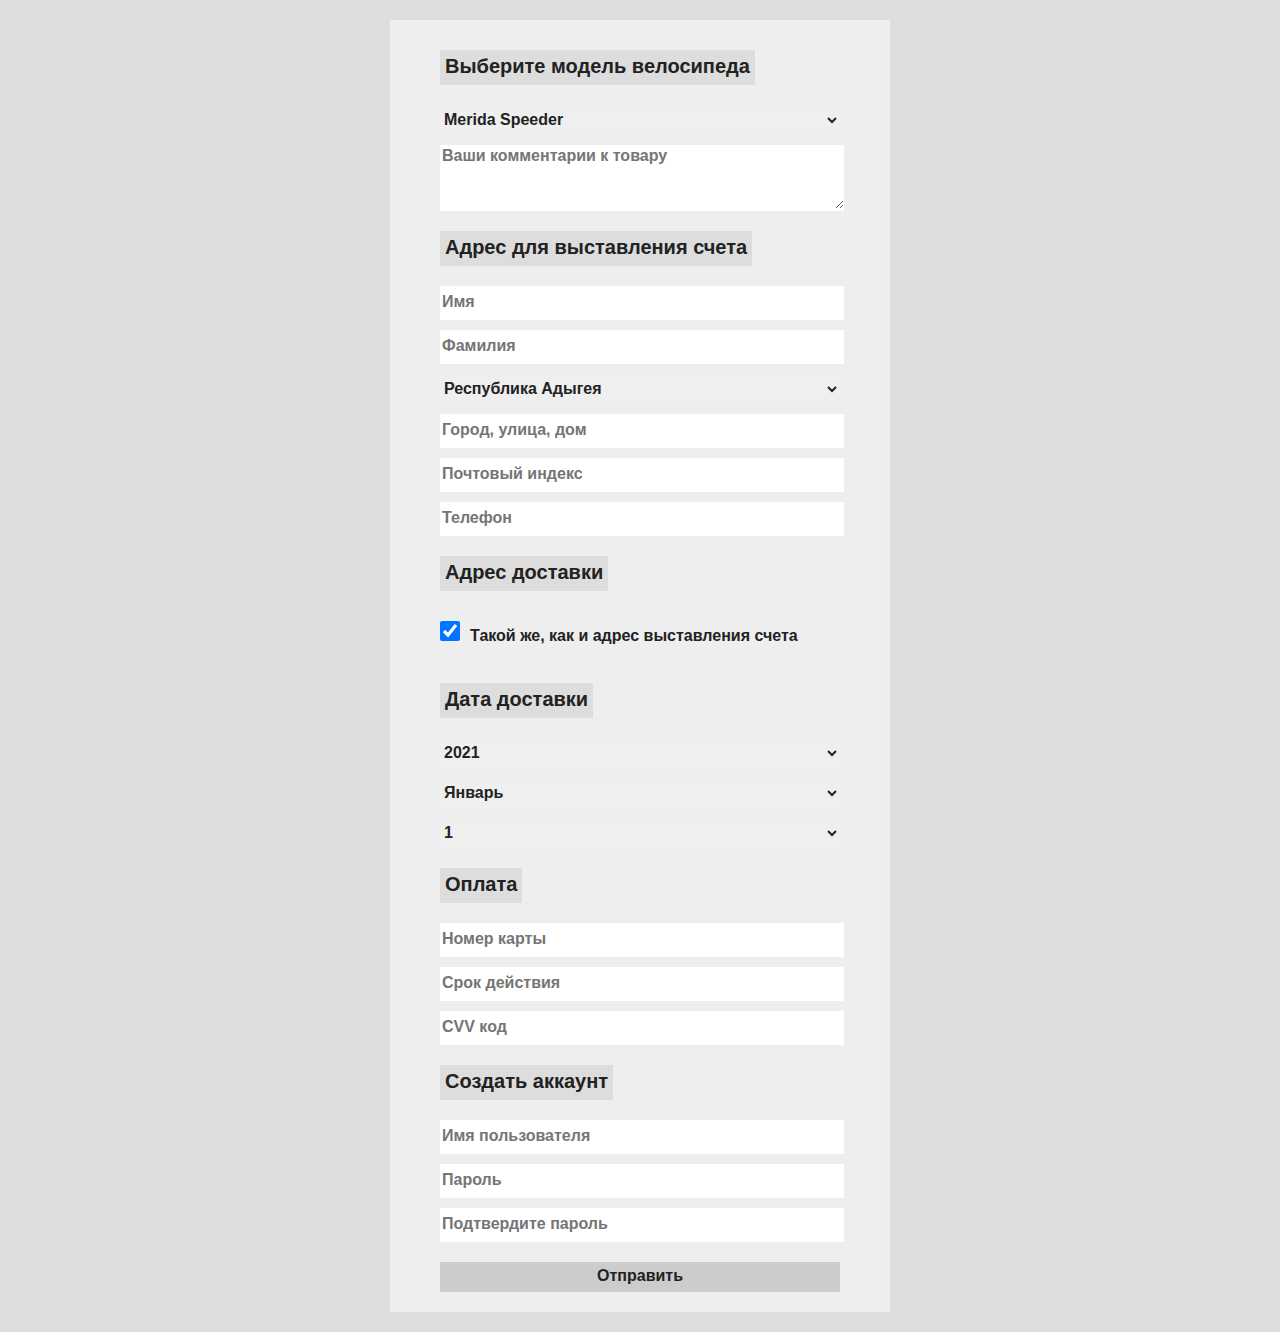
==== index.html @ 262d8af5 "Add files via upload" ====
<!DOCTYPE html>
<html lang="en">

<head>
    <meta charset="UTF-8">
    <meta http-equiv="X-UA-Compatible" content="IE=edge">
    <meta name="viewport" content="width=device-width, initial-scale=1.0">
    <link rel="stylesheet" href="./css/style.css">
    <title>Document</title>
</head>

<body>
    <div class="wrapper">
        <form action="result.html" method="post" class="form">
            <span>Выберите модель велосипеда</span>
            <select name="bike_list" class="send_value">
                <option value="Merida Speeder">Merida Speeder</option>
                <option value="Giant iNeed Street">Giant iNeed Street</option>
                <option value="Forward Cosmo">Forward Cosmo</option>
                <option value="Forward Sporting">Forward Sporting</option>
                <option value="Dahon Dream D6">Dahon Dream D6</option>
                <option value="Format 1412">Format 1412</option>
                <option value="Stels Navigator">Stels Navigator</option>
            </select>
            <textarea placeholder="Ваши комментарии к товару" name="about" class="send_value"></textarea>
            <span>Адрес для выставления счета</span>
            <input type="text" placeholder="Имя" maxlength="15" class="entry_field send_value" name="name">
            <input type="text" placeholder="Фамилия" maxlength="15" class="entry_field send_value" name="last_name">
            <select name="region" class="send_value">
                <option value="1">Республика Адыгея</option>
                <option value="2">Республика Алтай </option>
                <option value="3">Республика Башкортостан </option>
                <option value="4">Республика Бурятия </option>
                <option value="5">Республика Дагестан </option>
                <option value="6">Республика Ингушетия </option>
                <option value="7">Кабардино-Балкарская Республика</option>
                <option value="8">Республика Калмыкия </option>
                <option value="9">Карачаево-Черкесская Республика</option>
                <option value="10">Республика Карелия </option>
                <option value="11">Республика Коми </option>
                <option value="12">Республика Марий Эл </option>
                <option value="13">Республика Мордовия </option>
                <option value="14">Республика Саха (Якутия) </option>
                <option value="15">Республика Северная Осетия - Алания </option>
                <option value="16">Республика Татарстан</option>
                <option value="17">Республика Тыва </option>
                <option value="18">Удмуртская Республика </option>
                <option value="19">Республика Хакасия </option>
                <option value="20">Чеченская Республика</option>
                <option value="21">Чувашская Республика</option>
                <option value="22">Алтайский край</option>
                <option value="75">Забайкальский край</option>
                <option value="41">Камчатский край</option>
                <option value="23">Краснодарский край</option>
                <option value="24">Красноярский край</option>
                <option value="59">Пермский край</option>
                <option value="25">Приморский край</option>
                <option value="26">Ставропольский край</option>
                <option value="27">Хабаровский край</option>
                <option value="28">Амурская область </option>
                <option value="29">Архангельская область</option>
                <option value="30">Астраханская область </option>
                <option value="31">Белгородская область</option>
                <option value="32">Брянская область </option>
                <option value="33">Владимирская область </option>
                <option value="34">Волгоградская область </option>
                <option value="35">Вологодская область </option>
                <option value="36">Воронежская область </option>
                <option value="37">Ивановская область </option>
                <option value="38">Иркутская область </option>
                <option value="39">Калининградская область</option>
                <option value="40">Калужская область </option>
                <option value="42">Кемеровская область </option>
                <option value="43">Кировская область </option>
                <option value="44">Костромская область </option>
                <option value="45">Курганская область </option>
                <option value="46">Курская область </option>
                <option value="47">Ленинградская область </option>
                <option value="48">Липецкая область </option>
                <option value="49">Магаданская область</option>
                <option value="50">Московская область </option>
                <option value="51">Мурманская область </option>
                <option value="52">Нижегородская область </option>
                <option value="53">Новгородская область </option>
                <option value="54">Новосибирская область </option>
                <option value="55">Омская область</option>
                <option value="56">Оренбургская область </option>
                <option value="57">Орловская область </option>
                <option value="58">Пензенская область </option>
                <option value="60">Псковская область </option>
                <option value="61">Ростовская область </option>
                <option value="62">Рязанская область </option>
                <option value="63">Самарская область </option>
                <option value="64">Саратовская область </option>
                <option value="65">Сахалинская область </option>
                <option value="66">Свердловская область </option>
                <option value="67">Смоленская область </option>
                <option value="68">Тамбовская область </option>
                <option value="69">Тверская область </option>
                <option value="70">Томская область </option>
                <option value="71">Тульская область</option>
                <option value="72">Тюменская область </option>
                <option value="73">Ульяновская область </option>
                <option value="74">Челябинская область </option>
                <option value="76">Ярославская область</option>
                <option value="77">Москва</option>
                <option value="78">Санкт-Петербург</option>
                <option value="79">Еврейская АО</option>
                <option value="80">Ненецкий АО</option>
                <option value="81">Ханты-Мансийский АО</option>
                <option value="82">Чукотский АО</option>
                <option value="83">Ямало-Ненецкий АО</option>
            </select>
            <input type="text" placeholder="Город, улица, дом" maxlength="40" class="entry_field send_value "
                name="address">
            <input type="text" placeholder="Почтовый индекс" maxlength="8" class="only_num entry_field send_value"
                name="post_index">
            <input type="text" placeholder="Телефон" maxlength="11" class="only_num entry_field send_value" name="tel">
            <span>Адрес доставки</span>
            <label><input type="checkbox" class="checkbox" name="checkbox_delivery" checked>Такой же, как и адрес
                выставления
                счета</label>
            <div id="del" hidden>
                <input type="text" placeholder="Имя" maxlength="15" name="delivery_name" class="send_value">
                <input type="text" placeholder="Фамилия" maxlength="15" name="delivery_last_name" class="send_value">
                <select name="delivery_region" class="send_value">
                    <option value="1">Республика Адыгея</option>
                    <option value="2">Республика Алтай </option>
                    <option value="3">Республика Башкортостан </option>
                    <option value="4">Республика Бурятия </option>
                    <option value="5">Республика Дагестан </option>
                    <option value="6">Республика Ингушетия </option>
                    <option value="7">Кабардино-Балкарская Республика</option>
                    <option value="8">Республика Калмыкия </option>
                    <option value="9">Карачаево-Черкесская Республика</option>
                    <option value="10">Республика Карелия </option>
                    <option value="11">Республика Коми </option>
                    <option value="12">Республика Марий Эл </option>
                    <option value="13">Республика Мордовия </option>
                    <option value="14">Республика Саха (Якутия) </option>
                    <option value="15">Республика Северная Осетия - Алания </option>
                    <option value="16">Республика Татарстан</option>
                    <option value="17">Республика Тыва </option>
                    <option value="18">Удмуртская Республика </option>
                    <option value="19">Республика Хакасия </option>
                    <option value="20">Чеченская Республика</option>
                    <option value="21">Чувашская Республика</option>
                    <option value="22">Алтайский край</option>
                    <option value="75">Забайкальский край</option>
                    <option value="41">Камчатский край</option>
                    <option value="23">Краснодарский край</option>
                    <option value="24">Красноярский край</option>
                    <option value="59">Пермский край</option>
                    <option value="25">Приморский край</option>
                    <option value="26">Ставропольский край</option>
                    <option value="27">Хабаровский край</option>
                    <option value="28">Амурская область </option>
                    <option value="29">Архангельская область</option>
                    <option value="30">Астраханская область </option>
                    <option value="31">Белгородская область</option>
                    <option value="32">Брянская область </option>
                    <option value="33">Владимирская область </option>
                    <option value="34">Волгоградская область </option>
                    <option value="35">Вологодская область </option>
                    <option value="36">Воронежская область </option>
                    <option value="37">Ивановская область </option>
                    <option value="38">Иркутская область </option>
                    <option value="39">Калининградская область</option>
                    <option value="40">Калужская область </option>
                    <option value="42">Кемеровская область </option>
                    <option value="43">Кировская область </option>
                    <option value="44">Костромская область </option>
                    <option value="45">Курганская область </option>
                    <option value="46">Курская область </option>
                    <option value="47">Ленинградская область </option>
                    <option value="48">Липецкая область </option>
                    <option value="49">Магаданская область</option>
                    <option value="50">Московская область </option>
                    <option value="51">Мурманская область </option>
                    <option value="52">Нижегородская область </option>
                    <option value="53">Новгородская область </option>
                    <option value="54">Новосибирская область </option>
                    <option value="55">Омская область</option>
                    <option value="56">Оренбургская область </option>
                    <option value="57">Орловская область </option>
                    <option value="58">Пензенская область </option>
                    <option value="60">Псковская область </option>
                    <option value="61">Ростовская область </option>
                    <option value="62">Рязанская область </option>
                    <option value="63">Самарская область </option>
                    <option value="64">Саратовская область </option>
                    <option value="65">Сахалинская область </option>
                    <option value="66">Свердловская область </option>
                    <option value="67">Смоленская область </option>
                    <option value="68">Тамбовская область </option>
                    <option value="69">Тверская область </option>
                    <option value="70">Томская область </option>
                    <option value="71">Тульская область</option>
                    <option value="72">Тюменская область </option>
                    <option value="73">Ульяновская область </option>
                    <option value="74">Челябинская область </option>
                    <option value="76">Ярославская область</option>
                    <option value="77">Москва</option>
                    <option value="78">Санкт-Петербург</option>
                    <option value="79">Еврейская АО</option>
                    <option value="80">Ненецкий АО</option>
                    <option value="81">Ханты-Мансийский АО</option>
                    <option value="82">Чукотский АО</option>
                    <option value="83">Ямало-Ненецкий АО</option>
                </select>
                <input type="text" placeholder="Город, улица, дом" maxlength="25" name="delivery_address"
                    class="send_value">
                <input type="text" placeholder="Почтовый индекс" maxlength="8" class="only_num send_value"
                    name="delivery_post_index">
                <input type="text" placeholder="Телефон" maxlength="15" class="only_num send_value"
                    name="delivery_text">
            </div>
            <span>Дата доставки</span>
            <select name="year" class="send_value">
                <option value="2021">2021</option>
                <option value="2022">2022</option>
                <option value="2023">2023</option>
            </select>
            <select name="month" class="send_value" id="month">
                <option value="1">Январь</option>
                <option value="2">Февраль</option>
                <option value="3">Март</option>
                <option value="4">Апрель</option>
                <option value="5">Май</option>
                <option value="6">Июнь</option>
                <option value="7">Июль</option>
                <option value="8">Август</option>
                <option value="9">Сентябрь</option>
                <option value="10">Октябрь</option>
                <option value="11">Ноябрь</option>
                <option value="12">Декабрь</option>
            </select>
            <select name="date" class="send_value" id="date">
                <option value="1">1</option>
                <option value="2">2</option>
                <option value="3">3</option>
                <option value="4">4</option>
                <option value="5">5</option>
                <option value="6">6</option>
                <option value="7">7</option>
                <option value="8">8</option>
                <option value="9">9</option>
                <option value="10">10</option>
                <option value="11">11</option>
                <option value="12">12</option>
                <option value="13">13</option>
                <option value="14">14</option>
                <option value="15">15</option>
                <option value="16">16</option>
                <option value="17">17</option>
                <option value="18">18</option>
                <option value="19">19</option>
                <option value="20">20</option>
                <option value="21">21</option>
                <option value="22">22</option>
                <option value="23">23</option>
                <option value="24">24</option>
                <option value="25">25</option>
                <option value="26">26</option>
                <option value="27">27</option>
                <option value="28">28</option>
                <option value="29" id="date29" class="date_hidden">29</option>
                <option value="30" id="date30" class="date_hidden">30</option>
                <option value="31" id="date31" class="date_hidden">31</option>
            </select>
            <span>Оплата</span>
            <input type="text" placeholder="Номер карты" class="card_number only_num entry_field send_value"
                maxlength="19" name="card_num">
            <input type="text" placeholder="Срок действия" maxlength="5" class="entry_field send_value"
                name="card_validity">
            <input type="password" placeholder="CVV код" class="only_num entry_field send_value" maxlength="4"
                name="card_cvv_code">
            <span>Создать аккаунт</span>
            <input type="text" placeholder="Имя пользователя" maxlength="15" class="entry_field send_value" name="user">
            <input type="password" placeholder="Пароль" maxlength="15" class="entry_field pass send_value" name="pass">
            <input type="password" placeholder="Подтвердите пароль" maxlength="15"
                class="entry_field confirm_pass send_value" name="confirm_pass">
            <input type="button" value="Отправить" class="btn" id="btn" disabled>
        </form>
    </div>
</body>
<script src="script.js"></script>

</html>
---- css/style.css ----
html,
body {
    max-width: 100%;
    background-color: #ddd;
}

.wrapper {
    max-width: 400px;
    margin: 20px auto;
    padding: 20px 50px;
    background-color: #eee;
}
span,
input,
select,
textarea,
label {
    display: block;
    font-size: 16px;
    margin: 10px 0;
    border: none;
    width: 100%;
    height: 30px;
    border-bottom: 2px solid transparent;
    font-family: "Segoe UI", Tahoma, Geneva, Verdana, sans-serif;
    font-weight: 700;
    color: #222;
}
label,
span {
    padding: 10px 0;
}
textarea {
    height: 60px;
}
input {
    background-color: rgb(255, 255, 255);
}
input:not(.btn):focus,
textarea:focus {
    /* border-bottom: 2px solid rgba(0, 255, 0, 0.5); */
    outline: none;
}

select:focus {
    outline: none;
}
.checkbox {
    display: inline-block;
    margin: 0 10px 0 0;
    padding: 0;
    font-size: 12px;
    width: 20px;
    height: 20px;
}
span {
    display: inline-block;
    padding: 5px;
    background-color: #ddd;
    width: auto;
    height: auto;
    font-size: 20px;
}

.btn {
    cursor: pointer;
    outline: 2px solid #ccc;
    margin: 20px 0 0 0;
}
.btn:hover {
    outline: 2px solid #aaa;
}
.btn:disabled {
    outline: none;
    background-color: #ccc;
}

@media (max-width: 400px) {
    .wrapper {
        padding: 0 5px;
    }
    span,
    input,
    select,
    textarea,
    label {
        font-size: 1em;
    }
}
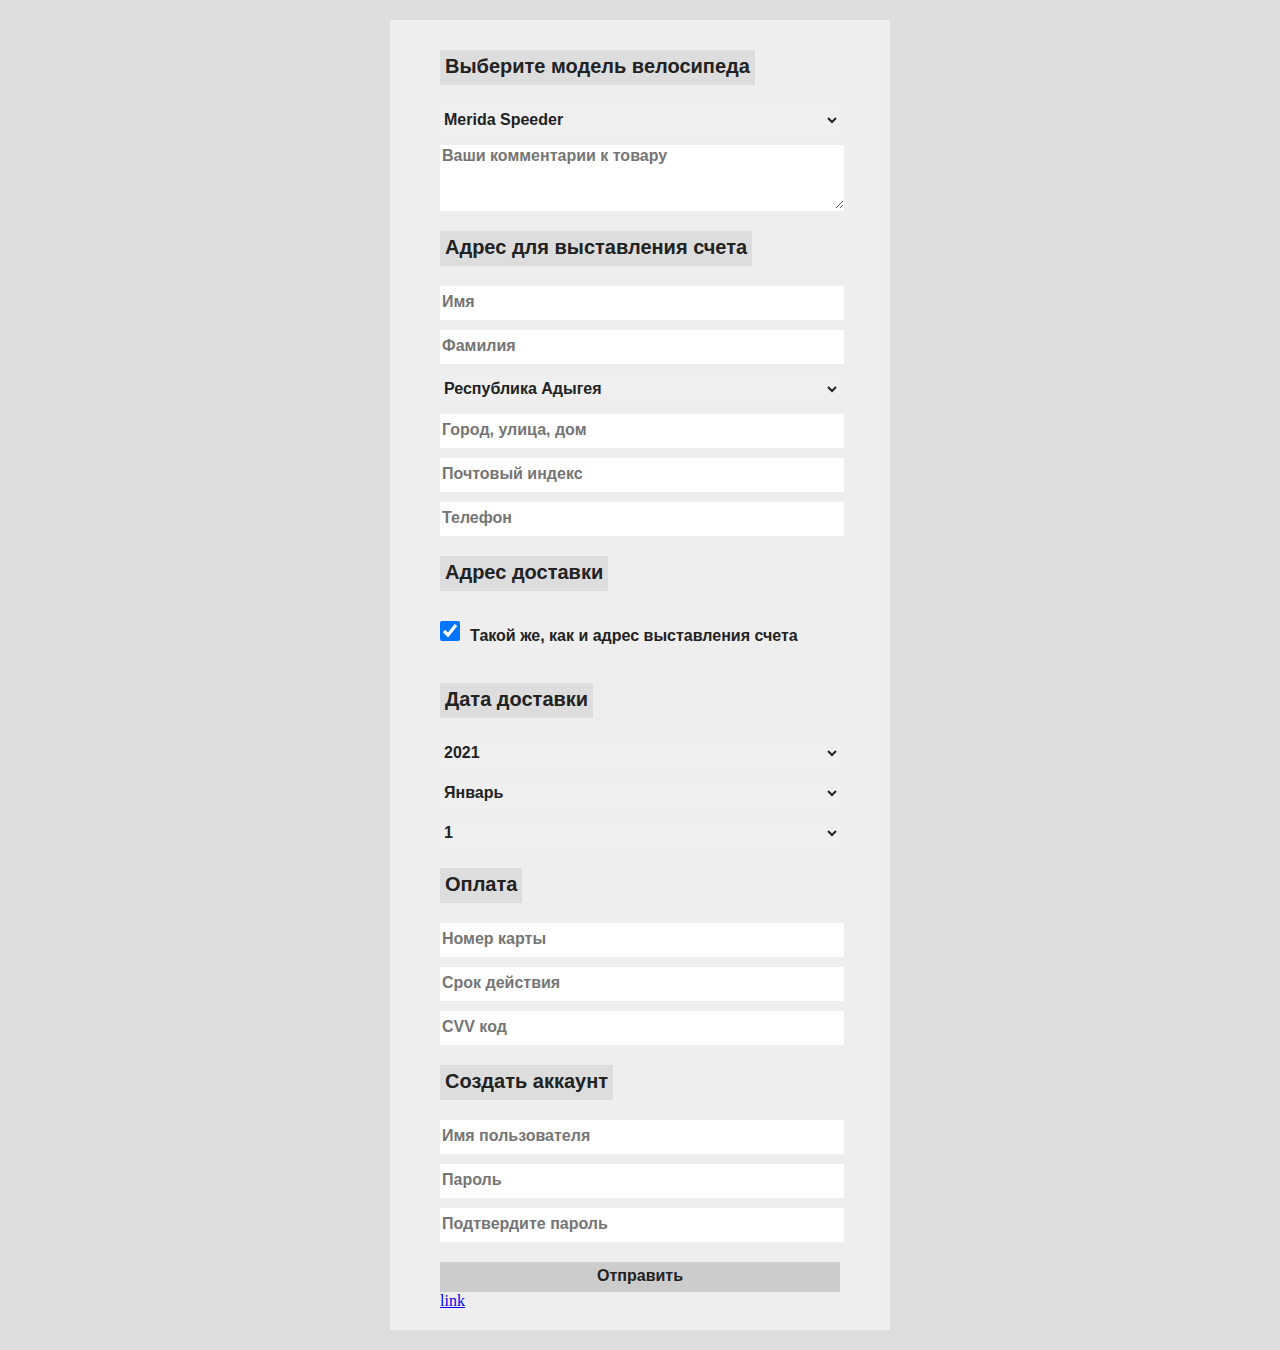
==== commit 314e4610: "Update index.html" ====
--- a/index.html
+++ b/index.html
@@ -11,7 +11,7 @@
 
 <body>
     <div class="wrapper">
-        <form action="result.html" method="post" class="form">
+        <form action="./result.html" method="post" class="form">
             <span>Выберите модель велосипеда</span>
             <select name="bike_list" class="send_value">
                 <option value="Merida Speeder">Merida Speeder</option>
@@ -281,9 +281,10 @@
             <input type="password" placeholder="Подтвердите пароль" maxlength="15"
                 class="entry_field confirm_pass send_value" name="confirm_pass">
             <input type="button" value="Отправить" class="btn" id="btn" disabled>
+            <a href="result.html">link</a>
         </form>
     </div>
 </body>
 <script src="script.js"></script>
 
-</html>+</html>
--- a/css/style.css
+++ b/css/style.css
@@ -63,7 +63,6 @@
 }
 
 .btn {
-    cursor: pointer;
     outline: 2px solid #ccc;
     margin: 20px 0 0 0;
 }
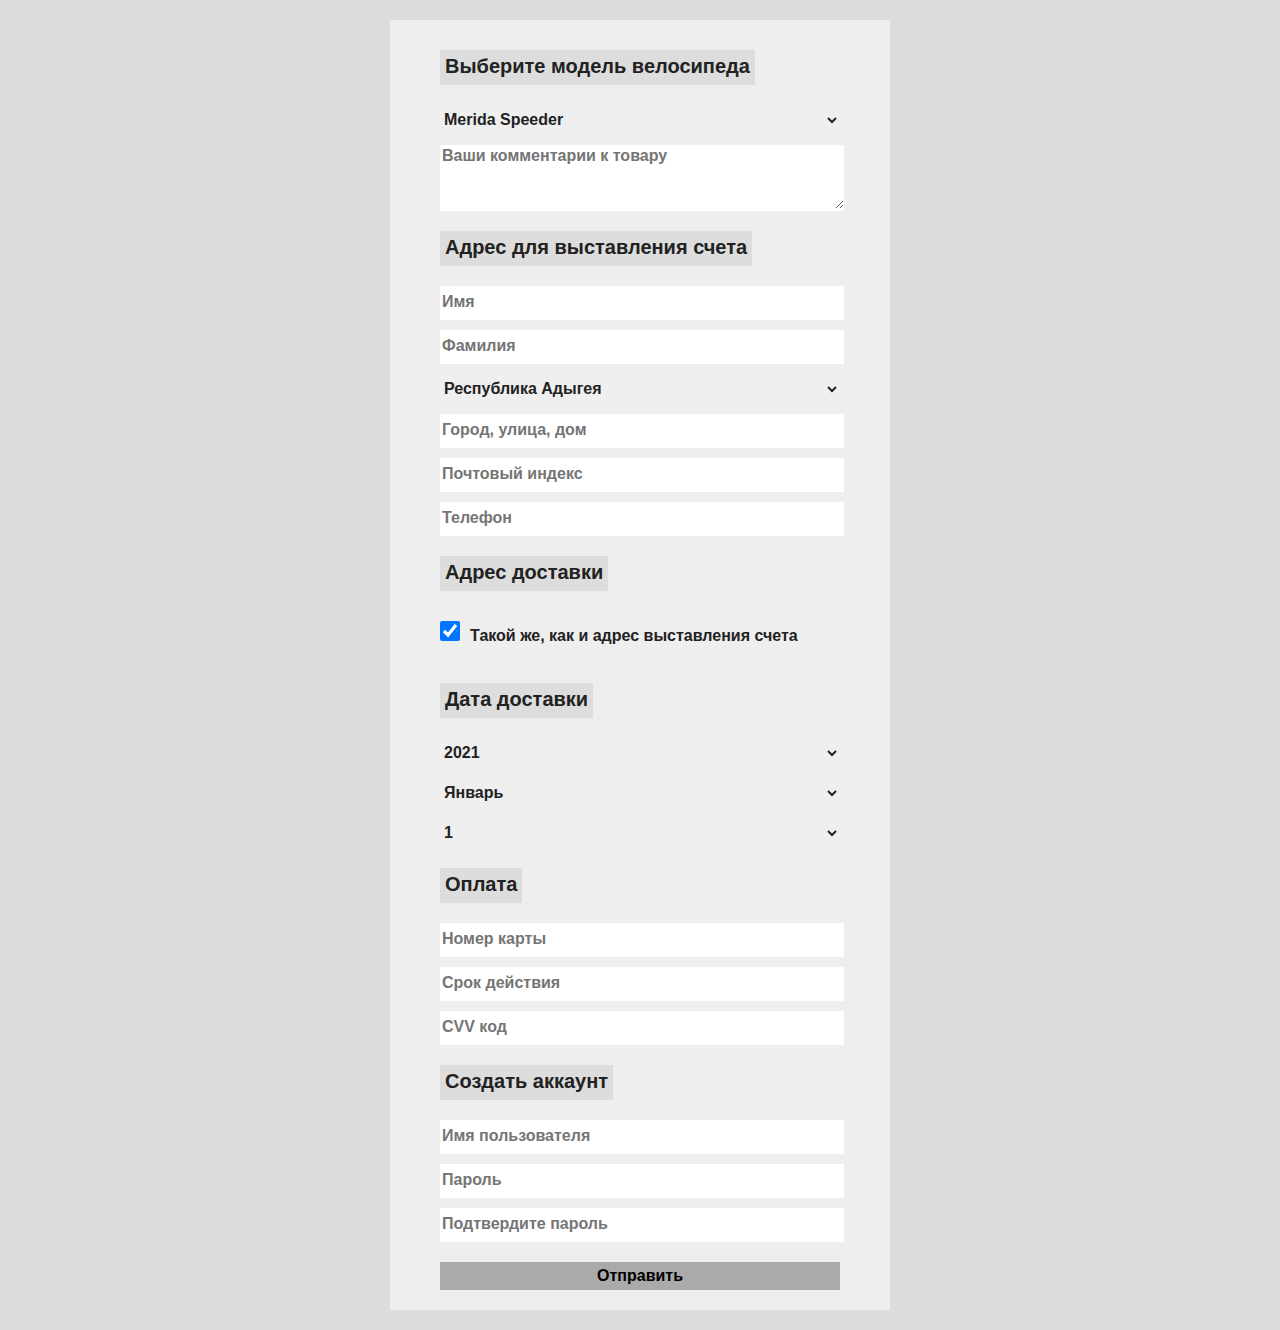
==== commit 7b1fae2b: "Add files via upload" ====
--- a/index.html
+++ b/index.html
@@ -11,7 +11,7 @@
 
 <body>
     <div class="wrapper">
-        <form action="./result.html" method="post" class="form">
+        <form action="result.html" method="post" class="form">
             <span>Выберите модель велосипеда</span>
             <select name="bike_list" class="send_value">
                 <option value="Merida Speeder">Merida Speeder</option>
@@ -280,11 +280,10 @@
             <input type="password" placeholder="Пароль" maxlength="15" class="entry_field pass send_value" name="pass">
             <input type="password" placeholder="Подтвердите пароль" maxlength="15"
                 class="entry_field confirm_pass send_value" name="confirm_pass">
-            <input type="button" value="Отправить" class="btn" id="btn" disabled>
-            <a href="result.html">link</a>
+            <a class="btn" id="btn">Отправить</a>
         </form>
     </div>
 </body>
 <script src="script.js"></script>
 
-</html>
+</html>--- a/css/style.css
+++ b/css/style.css
@@ -63,15 +63,17 @@
 }
 
 .btn {
-    outline: 2px solid #ccc;
+    display: block;
+    width: 100%;
+    font-weight: 700;
+    color: #000;
+    background-color: #aaa;
+    padding: 5px 0;
+    text-decoration: none;
+    font-family: "Segoe UI", Tahoma, Geneva, Verdana, sans-serif;
+    text-align: center;
     margin: 20px 0 0 0;
-}
-.btn:hover {
-    outline: 2px solid #aaa;
-}
-.btn:disabled {
-    outline: none;
-    background-color: #ccc;
+    user-select: none;
 }
 
 @media (max-width: 400px) {
